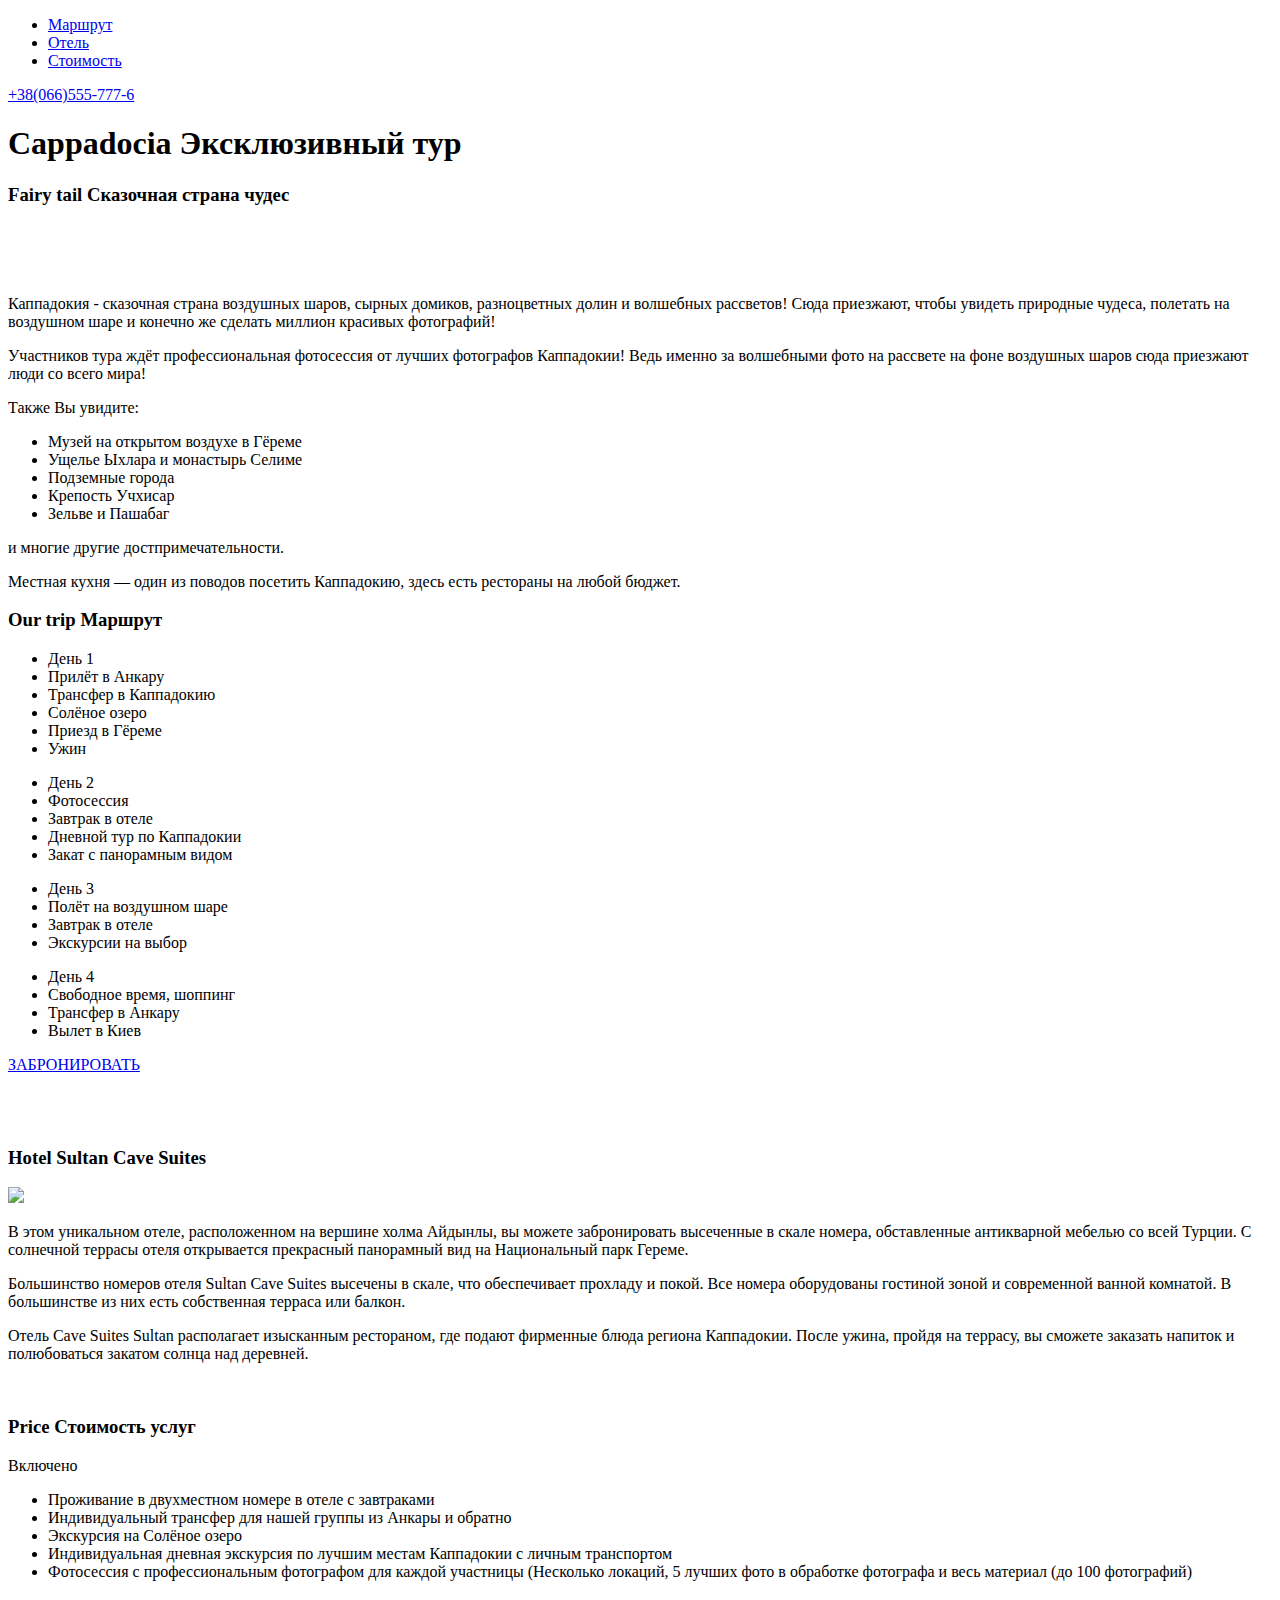
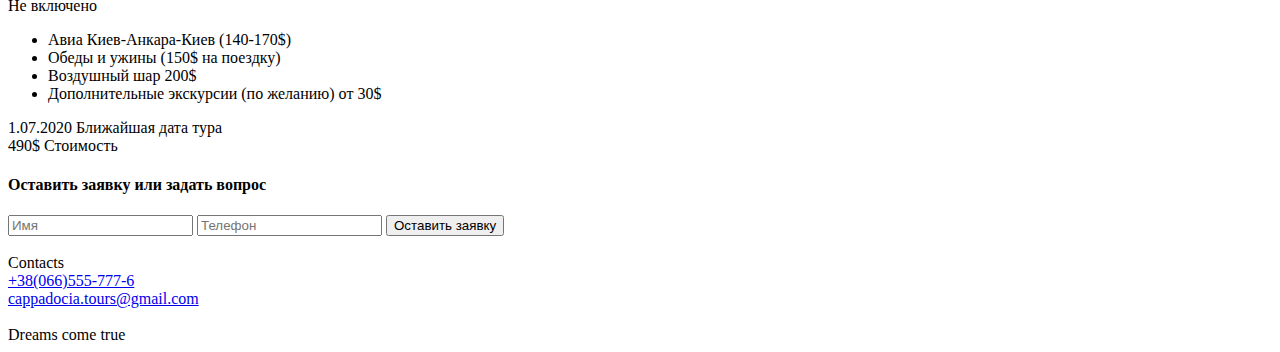
==== index.html @ 4de34915 "Add files via upload" ====
<!DOCTYPE html>
<html lang="en">

<head>
	<meta charset="UTF-8">
	<meta name="viewport" content="width=device-width, initial-scale=1.0">
	<meta http-equiv="X-UA-Compatible" content="ie=edge">
	<title>Cappadocia</title>
	<link rel="stylesheet" href="css/reset.css">
	<link rel="stylesheet" href="css/slick.css">
	<link rel="stylesheet" href="css/jquery.fancybox.min.css">
	<link rel="stylesheet" href="css/style.css">
</head>

<body>
	<header class="header">
		<div class="container">
			<div class="header__top">
				<nav class="menu">
					<ul class="menu__list">
						<Li class="menu__list-item">
							<a href="#our-trip" class="menu__list-link">Маршрут</a>
						</Li>
						<Li class="menu__list-item">
							<a href="#hotel" class="menu__list-link">Отель</a>
						</Li>
						<Li class="menu__list-item">
							<a href="#price" class="menu__list-link">Стоимость</a>
						</Li>
					</ul>
				</nav>
				<a href="tel:380665557776" class="header__phone">
					+38(066)555-777-6
				</a>
			</div>
			<h1 class="header__title">Cappadocia
				<span>Эксклюзивный тур</span>
			</h1>
		</div>
	</header>
	<section class="fairy-tail page-section">
		<div class="container">
			<h3 class="fairy-tail_title title">
				Fairy tail
				<span>Сказочная страна чудес</span>
			</h3>
		</div>
		<div class="fairy-tail__inner">
			<div class="fairy-tail__slider">
				<div class="fairy-tail__item"><img src="images/fairy-tail-1.jpg" alt=""></div>
				<div class="fairy-tail__item"><img src="images/fairy-tail-2.jpg" alt=""></div>
				<div class="fairy-tail__item"><img src="images/fairy-tail-3.jpg" alt=""></div>
			</div>
			<div class="fairy-tail__content">
				<div class="fairy-tail__container">
					<div class="fairy-tail__body">
						<p class="fairy-tail__text">Каппадокия - сказочная страна воздушных шаров, сырных домиков,
							разноцветных долин и волшебных рассветов!
							Сюда приезжают, чтобы увидеть природные чудеса, полетать на воздушном шаре и конечно же сделать
							миллион красивых фотографий! </p>
						<p class="fairy-tail__text">
							Участников тура ждёт профессиональная фотосессия от лучших фотографов Каппадокии!
							Ведь именно за волшебными фото на рассвете на фоне воздушных шаров сюда приезжают люди со всего
							мира! </p>
						<div class="fairy-tail__body-title">
							Также Вы увидите:
						</div>
						<ul class="fairy-tail__list">
							<Li>Музей на открытом воздухе в Гёреме</Li>
							<Li>Ущелье Ыхлара и монастырь Селиме</Li>
							<Li>Подземные города</Li>
							<Li>Крепость Учхисар</Li>
							<Li>Зельве и Пашабаг</Li>
						</ul>
						<p class="fairy-tail__text">и многие другие достпримечательности.</p>
						<p class="fairy-tail__text">Местная кухня — один из поводов посетить Каппадокию, здесь есть
							рестораны на любой бюджет.</p>
					</div>
				</div>
			</div>
		</div>
	</section>
	<section id="our-trip" class="our-trip page-section">
		<div class="our-trip__inner">
			<div class="our-trip__content">
				<div class="our-trip__container">
					<div class="our-trip__body">
						<h3 class="our-trip__title title">Our trip
							<span>Маршрут</span>
						</h3>
						<ul class="our-trip__list">
							<li>День 1</li>
							<li>Прилёт в Анкару</li>
							<li>Трансфер в Каппадокию</li>
							<li>Солёное озеро</li>
							<li>Приезд в Гёреме</li>
							<li>Ужин</li>
						</ul>
						<ul class="our-trip__list">
							<li>День 2</li>
							<li>Фотосессия</li>
							<li>Завтрак в отеле </li>
							<li>Дневной тур по Каппадокии </li>
							<li>Закат с панорамным видом</li>
						</ul>
						<ul class="our-trip__list">
							<li>День 3</li>
							<li>Полёт на воздушном шаре</li>
							<li>Завтрак в отеле </li>
							<li>Экскурсии на выбор</li>
						</ul>
						<ul class="our-trip__list">
							<li>День 4</li>
							<li>Свободное время, шоппинг</li>
							<li>Трансфер в Анкару</li>
							<li>Вылет в Киев</li>
						</ul>
						<a href="#contacts" class="our-trip__btn">ЗАБРОНИРОВАТЬ</a>
					</div>
				</div>
			</div>
			<div class="our-trip__slider">
				<div class="our-trip__slider-item"><img src="/images/our-trip-1.jpg" alt=""></div>
				<div class="our-trip__slider-item"><img src="/images/our-trip-2.jpg" alt=""></div>
				<div class="our-trip__slider-item"><img src="/images/our-trip-3.jpg" alt=""></div>
			</div>
		</div>
	</section>
	<section id="hotel" class="hotel page-section">
		<div class="container">
			<h3 class="hotel__title title">
				Hotel
				<span>Sultan Cave Suites</span>
			</h3>
			<div class="hotel__inner">
				<img class="hotel__images" src="images/hotel.jpg">
				<div class="hotel__content">
					<p class="hotel__text">В этом уникальном отеле, расположенном на вершине холма Айдынлы, вы можете
						забронировать высеченные в скале номера, обставленные антикварной мебелью со всей Турции. С солнечной
						террасы отеля открывается прекрасный панорамный вид на Национальный парк Гереме.
					</p>
					<p class="hotel__text">Большинство номеров отеля Sultan Cave Suites высечены в скале, что обеспечивает
						прохладу и покой. Все номера оборудованы гостиной зоной и современной ванной комнатой. В большинстве
						из них есть собственная терраса или балкон.
					</p>
					<p class="hotel__text">Отель Cave Suites Sultan располагает изысканным рестораном, где подают фирменные
						блюда региона Каппадокии. После ужина, пройдя на террасу, вы сможете заказать напиток и полюбоваться
						закатом солнца над деревней.
					</p>
					<div class="hotel__gallery">
						<a href="images/hotel-3.jpg" data-fancybox="images" data-width="2048" data-height="1365"><img
								src="images/hotel-3.jpg" alt=""></a>
						<a href="images/hotel-2.jpg" data-fancybox="images" data-width="2048" data-height="1365"><img
								src="images/hotel-2.jpg" alt=""></a>
						<a href="images/hotel-1.jpg" data-fancybox="images" data-width="2048" data-height="1365"><img
								src="images/hotel-1.jpg" alt=""></a>
						<a href="images/hotel-4.jpg" data-fancybox="images" data-width="2048" data-height="1365"><img
								src="images/hotel-4.jpg" alt=""></a>

					</div>


				</div>
			</div>
		</div>

	</section>
	<section id="price" class="price page-section">
		<div class="container">
			<h3 class="price__title title">
				Price
				<span>Стоимость услуг</span>
			</h3>
			<div class="price__inner">
				<div class="price__on">
					<div class="price__on-title">Включено</div>
					<ul class="price__list">
						<li class="price__list-item">Проживание в двухместном номере в отеле с завтраками
						</li>
						<li class="price__list-item">Индивидуальный трансфер для нашей группы из Анкары и обратно
						</li>
						<li class="price__list-item">Экскурсия на Солёное озеро
						</li>
						<li class="price__list-item">Индивидуальная дневная экскурсия по лучшим местам Каппадокии с личным
							транспортом
						</li>
						<li class="price__list-item">Фотосессия с профессиональным фотографом для каждой участницы
							(Несколько локаций, 5 лучших фото в обработке фотографа и весь материал (до 100 фотографий)
						</li>
					</ul>
				</div>
				<div class="price__off">
					<div class="price__off-title">Не включено</div>

					<ul class="price__list">
						<li class="price__list-item">Авиа Киев-Анкара-Киев (140-170$)</li>
						<li class="price__list-item">Обеды и ужины (150$ на поездку)</li>
						<li class="price__list-item">Воздушный шар 200$</li>
						<li class="price__list-item">Дополнительные экскурсии (по желанию) от 30$</li>
					</ul>
				</div>
			</div>
		</div>
	</section>
	<section id="contacts" class="contacts page-section">
		<div class="container">
			<div class="contacts__iner">
				<div class="contacts__content">
					<div class="contacts__info">
						<div class="contacts__date">
							1.07.2020
							<span>Ближайшая дата тура</span>
						</div>
						<div class="contacts__price">
							490$
							<span>Стоимость</span>
						</div>
					</div>
					<form class="contacts__form">
						<h4 class="contacts__form-title">Оставить заявку или задать вопрос</h4>
						<input class="contacts__form-input contacts__form-name" type="text" placeholder="Имя">
						<input class="contacts__form-input contacts__form-phone" type="text" placeholder="Телефон">
						<button class="contacts__form-btn" type="submit">Оставить заявку</button>
					</form>
				</div>
				<div class="contacts__image">
					<img src="images/contacts-img.jpg" alt="">
				</div>
			</div>
	</section>
	<footer class="footer">
		<div class="container">
			<div class="footer__inner">
				<div class="footer__contacts">
					<div class="footer__contacts-title">Contacts</div>
					<a href="tel:380665557776" class="footer__phone">
						+38(066)555-777-6</a>
					<br>
					<a href="mailto:сappadocia.tours@gmail.com" class="footer__mail">
						сappadocia.tours@gmail.com</a>
					<div class="footer__social">
						<a href="#" class="footer__social-link"><img src="images/youtube.svg" alt=""></a>
						<a href="#" class="footer__social-link"><img src="images/facebook.svg" alt=""></a>
						<a href="#" class="footer__social-link"><img src="images/instagram.svg" alt=""></a>
					</div>



				</div>
				<div class="footer__text">
					Dreams come true
				</div>

			</div>
		</div>
	</footer>




	<script src="https://ajax.googleapis.com/ajax/libs/jquery/3.4.1/jquery.min.js"></script>
	<script src="js/slick.min.js"></script>
	<script src="js/jquery.fancybox.min.js"></script>
	<script src="js/main.js"></script>





</body>

</html>
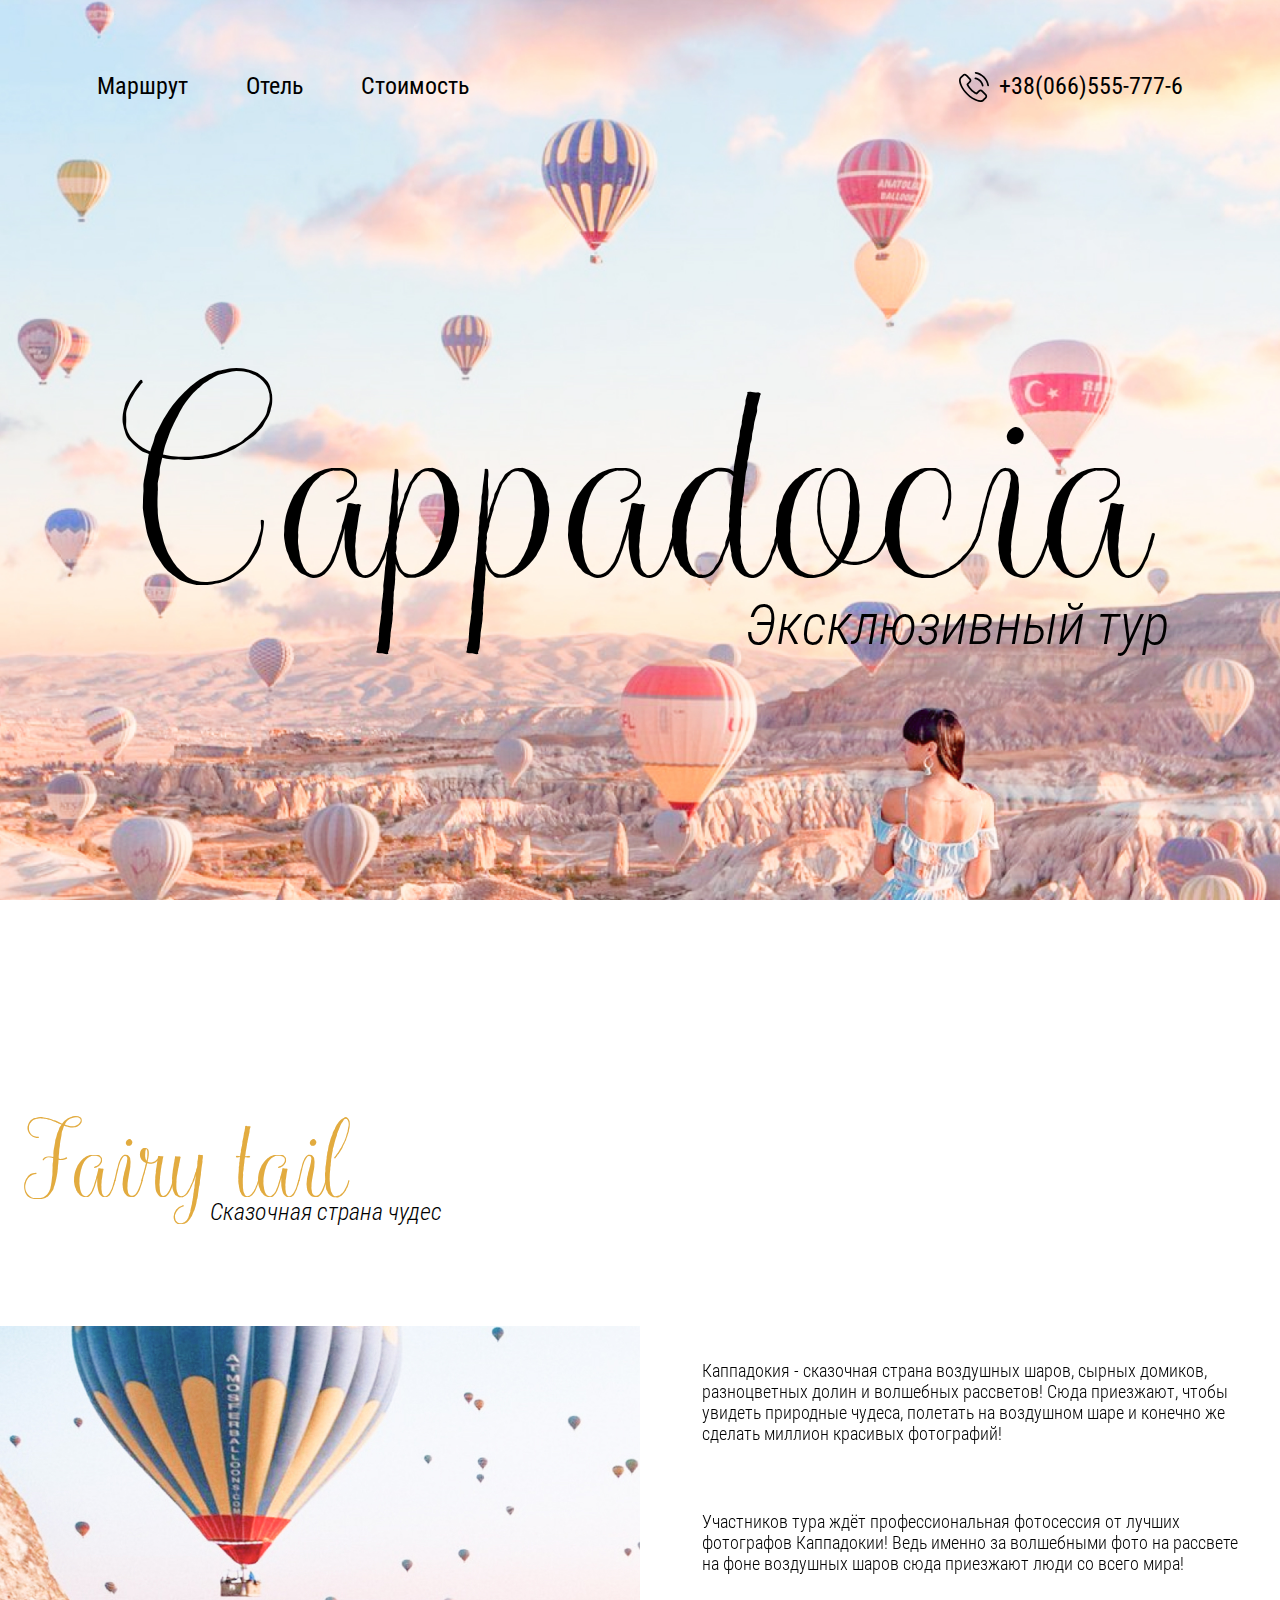
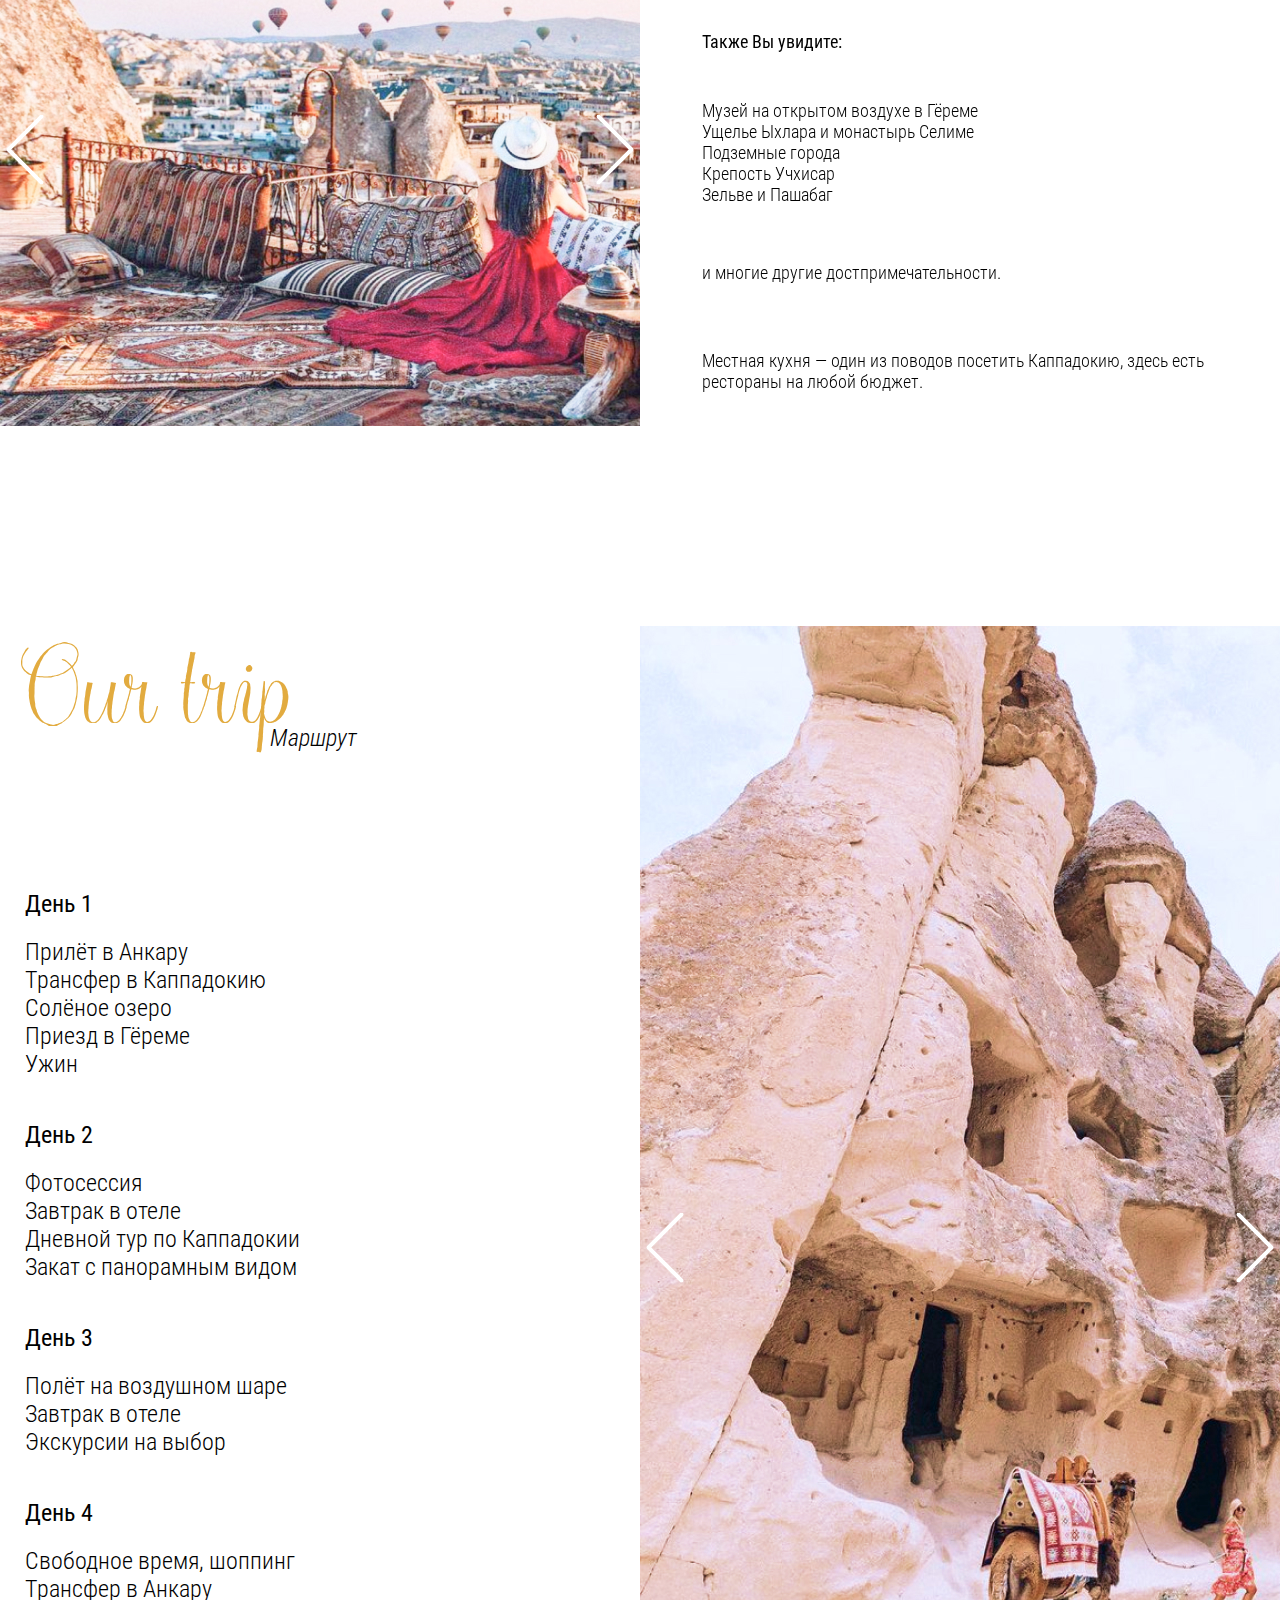
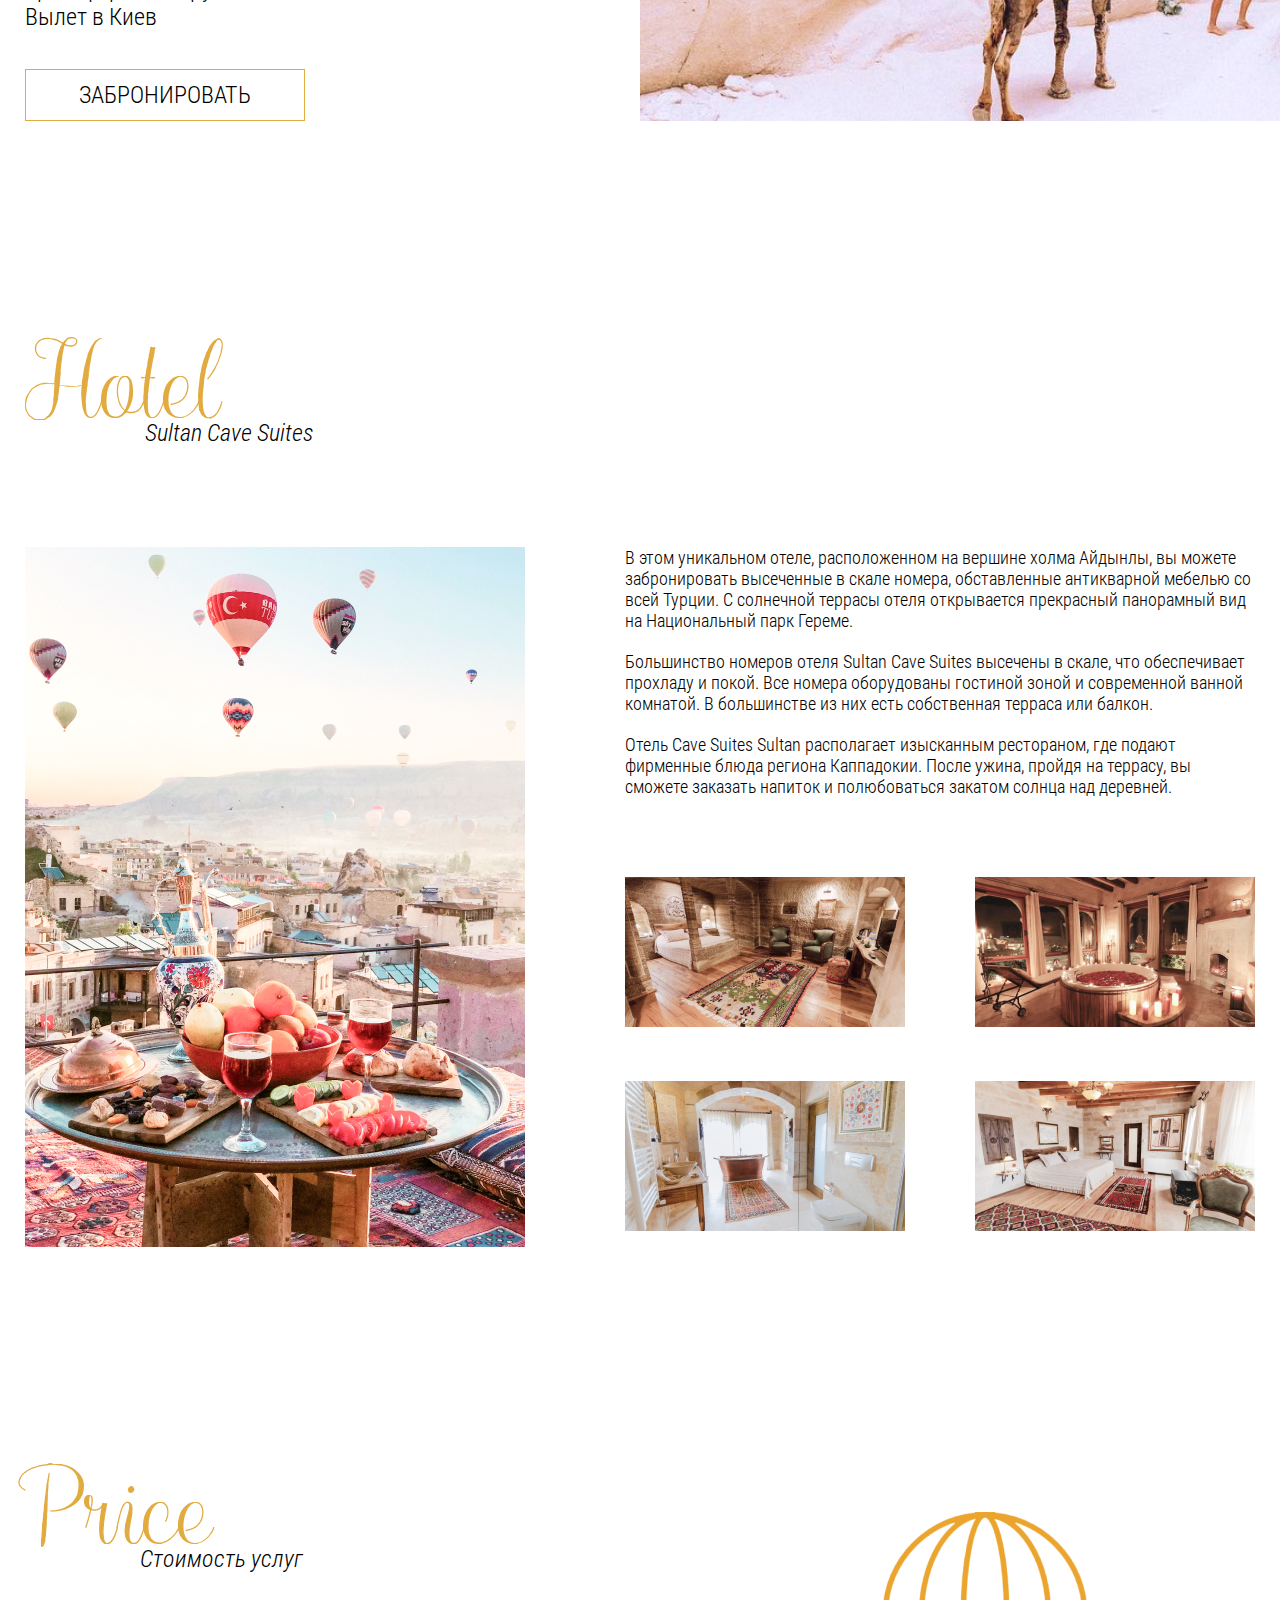
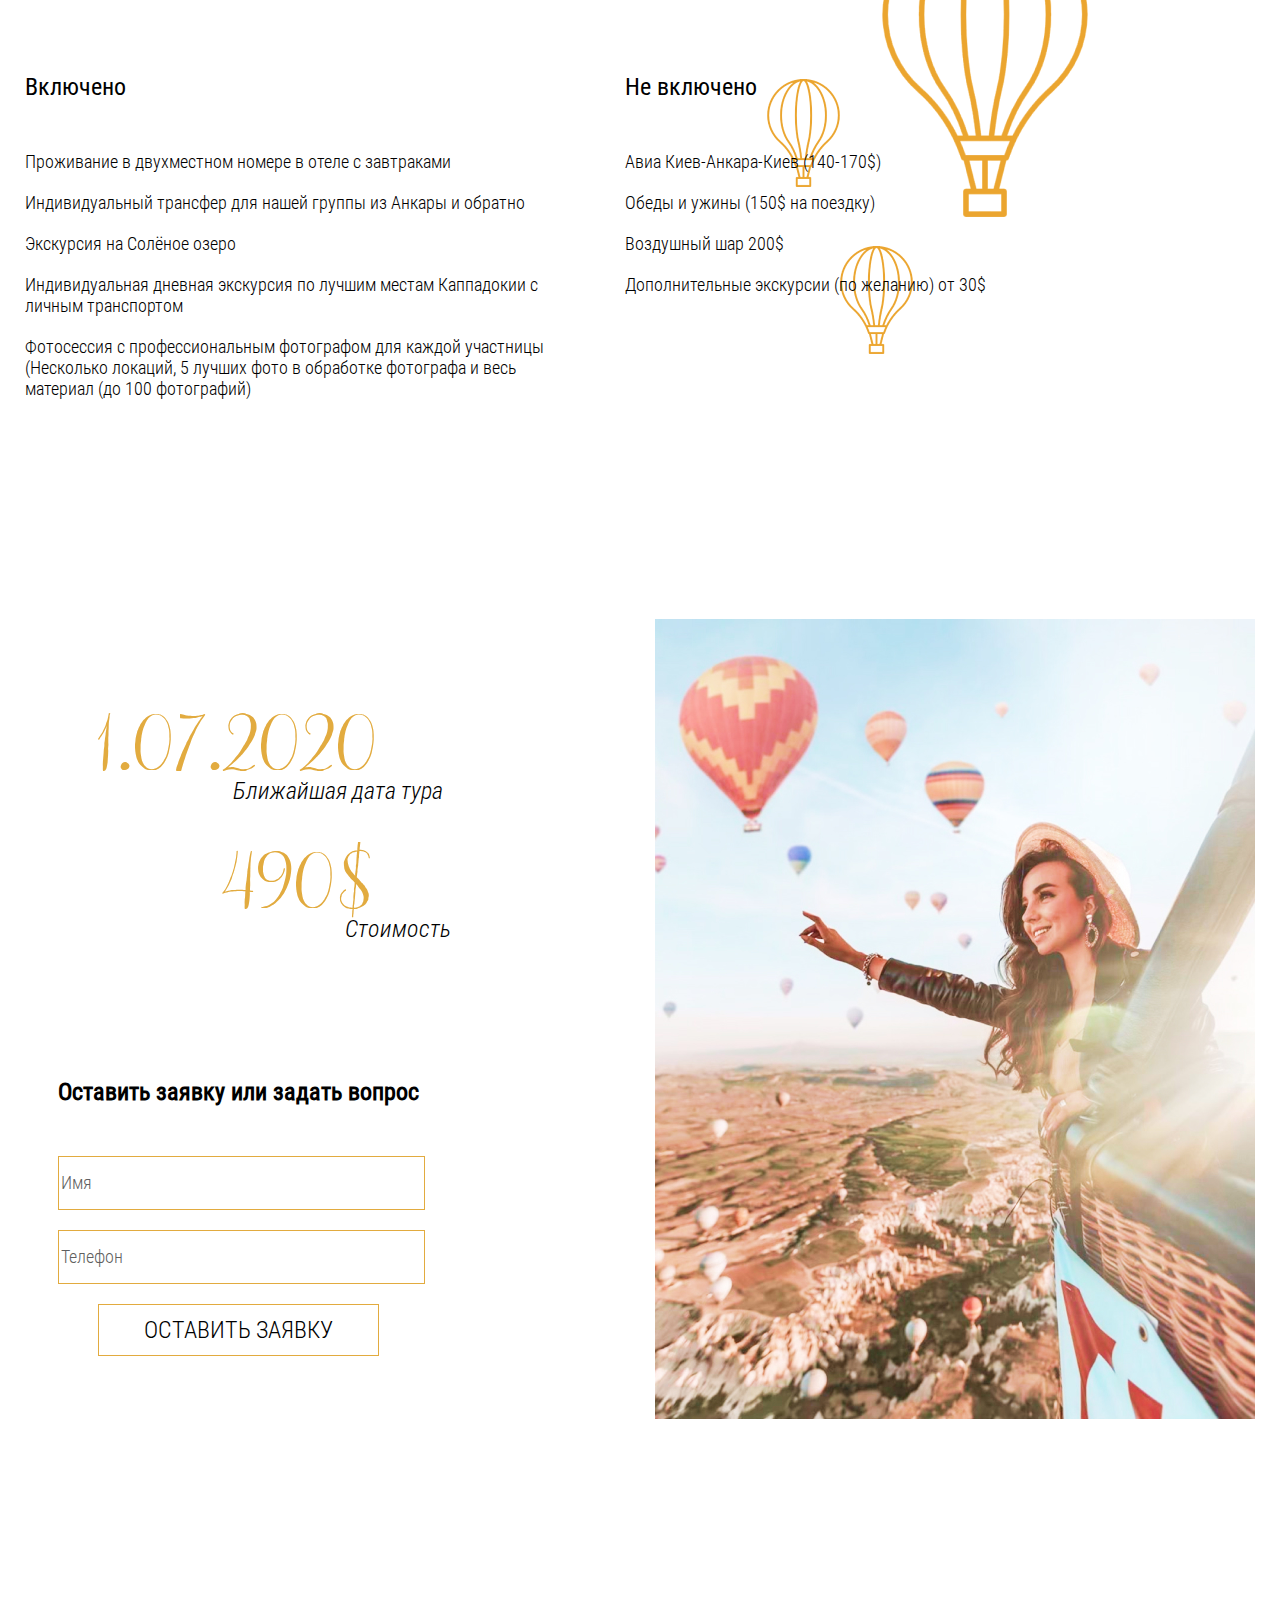
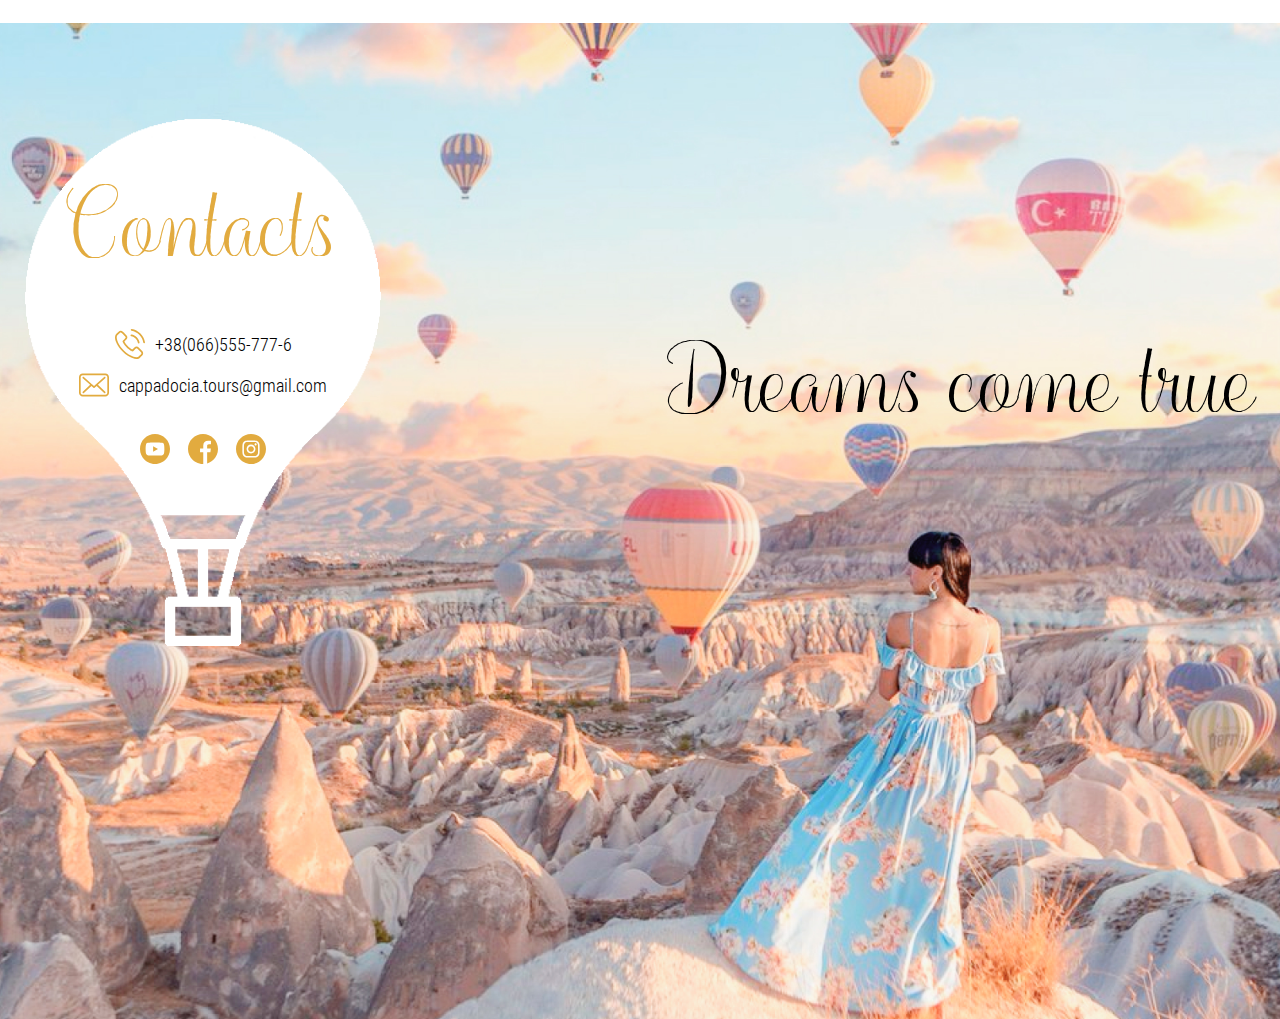
==== commit 5b1b4933: "first commit with love" ====
--- a/index.html
+++ b/index.html
@@ -11,7 +11,7 @@
 	<link rel="stylesheet" href="css/jquery.fancybox.min.css">
 	<link rel="stylesheet" href="css/style.css">
 </head>
-
+<!-- Тра-та -та добавлен комментарий  -->
 <body>
 	<header class="header">
 		<div class="container">
--- a/css/style.css
+++ b/css/style.css
@@ -0,0 +1,904 @@
+*::after,
+*::before {
+	box-sizing: border-box;
+}
+
+@font-face {
+	font-family: 'balqis';
+	src: url(../fonts/balqis.woff2) format('woff2'),
+		url(../fonts/balqis.woff2) format('woff');
+	font-weight: 300;
+	font-style: normal;
+	font-display: swap;
+}
+
+@font-face {
+	font-family: 'RobotoCondensed-Light';
+	src: url(../fonts/RobotoCondensed-Light.woff2) format('woff2'),
+		url(../fonts/RobotoCondensed-Light.woff2) format('woff');
+	font-weight: 300;
+	font-style: normal;
+	font-display: swap;
+}
+
+@font-face {
+	font-family: 'RobotoCondensed-LightItalic';
+	src: url(../fonts/RobotoCondensed-LightItalic.woff2) format('woff2'),
+		url(../fonts/RobotoCondensed-LightItalic.woff2) format('woff');
+	font-weight: 300;
+	font-style: italic;
+	font-display: swap;
+}
+
+@font-face {
+	font-family: 'RobotoCondensed-Regular';
+	src: url(../fonts/RobotoCondensed-Regular.woff2) format('woff2'),
+		url(../fonts/RobotoCondensed-Regular.woff2) format('woff');
+	font-weight: 400;
+	font-style: normal;
+	font-display: swap;
+}
+
+
+ul {
+	list-style: none;
+}
+
+a {
+	text-decoration: none;
+	color: inherit;
+}
+
+
+body {
+	color: #000;
+	font-family: 'RobotoCondensed-Light';
+	font-size: 18px;
+	line-height: 21px;
+
+}
+
+.container {
+	max-width: 1230px;
+	margin: 0 auto;
+	padding: 0 15px;
+}
+
+.page-section {
+	margin: 200px auto;
+	max-width: 1920px;
+}
+
+.title {
+	font-family: 'Balqis';
+	font-weight: 300;
+	font-size: 96px;
+	line-height: 128px;
+	color: #E2AB3F;
+	margin-bottom: 100px;
+}
+
+.title span {
+	font-size: 24px;
+	line-height: 28px;
+	color: #000;
+	font-family: 'RobotoCondensed-LightItalic';
+	display: block;
+	margin-top: -30px;
+
+
+}
+
+.header {
+	background-image: url(../images/header-bg.jpg);
+	height: 100vh;
+	background-repeat: no-repeat;
+	background-size: cover;
+	background-position: bottom center;
+}
+
+.header__top {
+	display: flex;
+	justify-content: space-between;
+	padding: 72px;
+	font-size: 24px;
+	line-height: 28px;
+	font-family: 'RobotoCondensed-Regular';
+}
+
+.menu {}
+
+.menu__list {}
+
+.menu__list-item {
+	display: inline-block;
+}
+
+.menu__list-item:not(:first-child) {
+	margin-left: 52px;
+}
+
+.menu__list-item+.menu__list-item {
+	margin-left: 52px;
+}
+
+.menu__list-link {}
+
+.menu__list-link:hover {
+	text-decoration: underline;
+}
+
+.header__phone {
+	padding-left: 40px;
+	position: relative;
+}
+
+.header__phone::before {
+	content: "";
+	position: absolute;
+	background-image: url('../images/phone.svg');
+	width: 30px;
+	height: 30px;
+	left: 0;
+
+}
+
+.header__title {
+	font-family: 'balqis';
+	font-size: 250px;
+	line-height: 334px;
+	font-weight: 300;
+	padding-top: 152px;
+	text-align: center;
+}
+
+.header__title span {
+	display: block;
+	text-align: right;
+	font-size: 56px;
+	line-height: 66px;
+	font-family: 'RobotoCondensed-LightItalic';
+	margin-top: -66px;
+	margin-right: 85px;
+}
+
+/* START FAIRY TAIL */
+.fairy-tail__slider {
+	width: 50%;
+}
+
+.slick-btn {
+	position: absolute;
+	top: 50%;
+	transform: translateY(50%);
+	z-index: 5;
+	cursor: pointer;
+	background-color: transparent;
+	border: none;
+	outline: none;
+
+}
+
+.slick-prev {
+	left: 0;
+}
+
+.slick-next {
+	right: 0;
+}
+
+.fairy-tail {}
+
+.fairy-tail_title span {
+	margin-left: 185px;
+}
+
+.fairy-tail__inner,
+.our-trip__container {
+	position: relative;
+}
+
+.fairy-tail__item {}
+
+.fairy-tail__content {}
+
+.fairy-tail__container,
+.our-trip__container {
+	max-width: 1230px;
+	padding: 0 15px;
+	margin: 0 auto;
+	position: absolute;
+	top: 0;
+	left: 0;
+	right: 0;
+	bottom: 0;
+}
+
+.fairy-tail__body {
+	width: 45%;
+	padding-left: 55px;
+	margin-left: auto;
+	display: flex;
+	flex-direction: column;
+	justify-content: space-around;
+	height: 100%;
+
+}
+
+.fairy-tail__text {
+	padding: 10px 0;
+}
+
+.fairy-tail__body-title {
+	font-family: 'RobotoCondensed-Regular';
+
+}
+
+/* FAIRY-TAIL END */
+/* OUR-TRIP START */
+.our-trip {}
+
+.our-trip__inner {
+	position: relative;
+}
+
+.our-trip__content {
+	width: 50%;
+	padding-right: 55px;
+}
+
+
+.our-trip__body {
+	display: flex;
+	flex-direction: column;
+	justify-content: space-between;
+	height: 100%;
+	align-items: start;
+}
+
+.our-trip__title span {
+	margin-left: 245px;
+}
+
+.our-trip__list {
+	margin: 5px 0;
+	font-size: 24px;
+	line-height: 28px;
+}
+
+.our-trip__list li:first-child {
+	margin-bottom: 20px;
+	font-family: 'RobotoCondensed-Regular';
+
+}
+
+.our-trip__btn {
+	font-family: 'RobotoCondensed-Light';
+	font-size: 24px;
+	line-height: 28px;
+	border: 1px solid #E2AB3F;
+	padding: 11px 53px;
+
+
+}
+
+.our-trip__slider {
+	width: 50%;
+	margin-left: auto;
+}
+
+
+/* END OUR TRIP */
+/* START HOTEL */
+
+.hotel {}
+
+.page-section {}
+
+.container {}
+
+.hotel__title span {
+	margin-left: 120px;
+}
+
+.title {}
+
+.hotel__inner {
+	display: flex;
+}
+
+.hotel__images {
+	margin-right: 100px;
+
+}
+
+.hotel__content {}
+
+.hotel__text {
+	margin-bottom: 20px;
+}
+
+.hotel__gallery {
+	margin-top: 30px;
+	display: flex;
+	flex-wrap: wrap;
+	justify-content: space-between;
+}
+
+.hotel__gallery a {
+	margin-top: 50px;
+
+}
+
+/* END HOTEL*/
+
+/* START PRICE*/
+
+.price {
+	background-image: url(../images/baloons.png);
+	background-position: center right 20%;
+	background-repeat: no-repeat;
+}
+
+.price__title {}
+
+.price__title span {
+	margin-left: 115px;
+}
+
+.price__inner {
+	display: flex;
+}
+
+.price__on {
+	margin-right: 70px;
+	width: 530px;
+}
+
+.price__on-title,
+.price__off-title {
+	font-family: 'RobotoCondensed-Regular';
+	font-size: 24px;
+	line-height: 28px;
+	margin-bottom: 50px;
+
+
+}
+
+.price__list {}
+
+.price__list-item {
+	margin-bottom: 20px;
+}
+
+.price__off {}
+
+
+/* END PRICE */
+/* START CONTACTS */
+
+.contacts__iner {
+	display: flex;
+	justify-content: space-between;
+}
+
+.contacts__content {
+	text-align: center;
+	display: flex;
+	flex-direction: column;
+	justify-content: space-around;
+
+}
+
+.contacts__info {}
+
+.contacts__date {
+	margin-bottom: 20px;
+}
+
+
+.contacts__date,
+.contacts__price {
+	font-family: 'Balqis';
+	font-size: 96px;
+	line-height: 100px;
+	color: #E2AB3F;
+}
+
+.contacts__price {
+	margin-left: 120px;
+}
+
+.contacts__date span,
+.contacts__price span {
+	display: block;
+	font-family: 'RobotoCondensed-LightItalic';
+	font-size: 24px;
+	line-height: 28px;
+	color: #000000;
+	margin-left: 200px;
+	margin-top: -10px;
+
+}
+
+
+.contacts__form {
+	max-width: 383px;
+	margin: 0 auto;
+
+}
+
+.contacts__form-title {
+	font-family: 'RobotoCondensed-Regular';
+	font-size: 24px;
+	line-height: 28px;
+	color: #000000;
+	margin-bottom: 50px;
+}
+
+.contacts__form-input {
+	border: 1px solid #E2AB3F;
+	display: block;
+	margin-bottom: 20px;
+	height: 50px;
+	width: 100%;
+	padding: 0 auto;
+	line-height: 21px;
+	font-size: 18px;
+	font-family: 'RobotoCondensed-Light';
+}
+
+.contacts__form-input::placeholder {
+	color: rgb(95, 95, 95);
+}
+
+.contacts__form-phone {}
+
+.contacts__form-btn {
+	border: 1px solid #E2AB3F;
+	font-family: 'RobotoCondensed-Light';
+	font-size: 24px;
+	line-height: 28px;
+	text-align: center;
+	color: #000000;
+	background-color: transparent;
+	padding: 11px 45px;
+	text-transform: uppercase;
+	cursor: pointer;
+
+
+}
+
+
+/* END CONTACTS */
+
+/* FOOTER START */
+.footer {
+	background-image: url(../images/footer-bg.jpg);
+	height: 100vh;
+	background-repeat: no-repeat;
+	background-position: bottom center;
+	background-size: cover;
+	padding-top: 96px;
+
+
+}
+
+
+
+.footer__inner {
+	display: flex;
+	justify-content: space-between;
+	align-items: center;
+}
+
+.footer__contacts {
+	width: 356px;
+	height: 527px;
+	background-image: url(../images/footer-contact-bg.png);
+	background-repeat: no-repeat;
+	text-align: center;
+
+
+}
+
+.footer__contacts-title {
+	font-family: 'Balqis';
+	font-size: 86px;
+	line-height: 115px;
+	color: #E2AB3F;
+	margin-bottom: 50px;
+	padding-top: 50px;
+}
+
+.title {}
+
+.footer__phone,
+.footer__mail {
+	display: inline-block;
+	padding-left: 40px;
+	position: relative;
+}
+
+.footer__phone::before,
+.footer__mail::before {
+	content: "";
+	position: absolute;
+	width: 30px;
+	height: 30px;
+	left: 0;
+	top: -5px;
+
+}
+
+.footer__phone::before {
+	background-image: url(../images/footer-phone-icon.svg);
+}
+
+.footer__mail::before {
+	background-image: url(../images/footer-mail.svg);
+}
+
+
+.footer__phone {
+	margin-bottom: 20px;
+}
+
+.footer__social {
+	margin-top: 38px;
+
+}
+
+.footer__social-link {
+	margin: 0 7px;
+}
+
+.footer__text {
+	font-family: 'balqis';
+	font-size: 86px;
+	line-height: 115px;
+}
+
+/* FOOTER END */
+@media (max-width: 1240px) {
+	.header__title {
+
+		line-height: 220px;
+		padding-top: 120px;
+		font-size: 180px;
+	}
+
+	.header__title span {
+		font-size: 50px;
+		margin-top: -50px;
+	}
+}
+
+@media (max-width: 1100px) {
+	.hotel__images {
+		margin-right: 20px;
+	}
+
+	.price {
+		background-image: none;
+	}
+
+	.contacts__iner {
+		justify-content: center;
+		flex-wrap: wrap;
+	}
+
+	.contacts__image {
+		margin-top: 20px;
+	}
+
+	.footer__text {
+		font-size: 60px;
+	}
+
+	.footer__inner {
+		flex-direction: column-reverse;
+		flex-wrap: wrap;
+	}
+
+}
+
+@media (max-width: 991px) {
+	.page-section {
+		margin: 100px 0;
+	}
+
+	.fairy-tail__container,
+	.our-trip__container {
+		position: static;
+	}
+
+	.fairy-tail__slider,
+	.our-trip__slider {
+		width: 100%;
+	}
+
+	.fairy-tail__body {
+
+		width: 100%;
+		padding-left: 0;
+	}
+
+	.hotel__inner {
+		justify-content: center;
+		flex-wrap: wrap;
+	}
+
+	.hotel__images {
+		margin-bottom: 30px;
+	}
+
+
+}
+
+@media (max-width: 840px) {
+	.header__title {
+		font-size: 120px;
+		line-height: 150px;
+		padding-top: 100px;
+	}
+
+	.header__title span {
+		font-size: 30px;
+		margin-top: -44x;
+	}
+
+	.header__top {
+		font-size: 20px;
+		line-height: 24px;
+	}
+
+	.header__phone::before {
+		width: 25px;
+		height: 25px;
+		background-size: cover;
+	}
+
+	.our-trip__content {
+		display: flex;
+		width: 100%;
+	}
+
+	.our-trip__body {
+		justify-content: center;
+		text-align: center;
+	}
+
+	.our-trip__btn {
+		margin-bottom: 20px;
+		font-size: 18px;
+	}
+
+	.footer {
+		height: 70vh;
+		background-position: bottom center;
+		padding-top: 46px;
+
+	}
+}
+
+@media (max-width: 700px) {
+	.header__top {
+		justify-content: center;
+		flex-wrap: wrap;
+	}
+
+	.menu {
+		width: 100%;
+		text-align: center;
+		margin: 0 0 25px;
+	}
+
+	.header__title {
+		font-size: 80px;
+		line-height: 120px;
+	}
+
+	.header__title span {
+		font-size: 22px;
+		margin-top: -46px;
+		margin-right: 15px;
+	}
+
+	.fairy-tail__item img,
+	.our-trip__slider-item img {
+		height: 50vh;
+		width: 100%;
+		object-fit: cover;
+	}
+
+	.page-section {
+		margin: 50px 0;
+	}
+
+	.title {
+		margin-bottom: 25px;
+		font-size: 60px;
+		line-height: 110px;
+	}
+
+	.hotel__title {
+		margin-left: 100px;
+	}
+
+	.fairy-tail_title span {
+		margin-left: 110px;
+	}
+
+	.our-trip__title span {
+		margin-left: 120px;
+	}
+
+	.hotel__title span {
+		margin-left: 100px;
+	}
+
+	.price__inner {
+		flex-wrap: wrap;
+	}
+
+	.price,
+	.price__on-title,
+	.price__off-title {
+		justify-content: center;
+
+	}
+
+	.price__off {
+		width: 100%;
+	}
+
+	.price__title {
+		text-align: center;
+	}
+
+}
+
+@media (max-width: 615px) {
+
+
+	.hotel__gallery {
+		justify-content: center;
+	}
+
+	.hotel__gallery a {
+		margin: 10px 0;
+	}
+
+	.contacts__date,
+	.contacts__price {
+
+		font-size: 60px;
+		line-height: 68px;
+
+	}
+
+	.contacts__date span,
+	.contacts__price span {
+		font-size: 16px;
+		line-height: 14px;
+		margin-left: 105px;
+		margin-top: 0px;
+	}
+
+	.contacts__form-title {
+		font-size: 16px;
+		line-height: 20px;
+		margin-bottom: 25px;
+	}
+
+	.contacts__image img {
+		height: 70vh;
+	}
+
+}
+
+@media (max-width: 515px) {
+	.contacts__form {
+		width: 280px;
+	}
+
+	.contacts__image img {
+		height: 70vh;
+	}
+
+	.hotel__images {
+		height: 70vh;
+	}
+
+	.our-trip__content {
+		padding-right: 0;
+	}
+
+	.contacts__form-btn {
+		font-size: 16px;
+		padding: 5px 25px;
+	}
+
+	.footer__contacts-title {
+		font-size: 65px;
+		line-height: 70px;
+		margin-bottom: 25px;
+		padding-top: 50px;
+
+	}
+
+}
+
+@media (max-width: 470px) {
+	.our-trip__slider img {
+		height: 50vh;
+	}
+
+	.price,
+	.price__on-title,
+	.price__off-title {
+		margin-bottom: 20px;
+	}
+
+
+
+
+	.footer__text {
+		margin: -40px 0;
+		font-size: 36px;
+	}
+
+	.footer__contacts {
+		width: 80%;
+		background-size: contain;
+		height: 431px;
+	}
+
+	.footer {
+		padding-top: 15px;
+	}
+
+	.footer__contacts-title {
+		font-size: 45px;
+		line-height: 50px;
+		margin-bottom: 20px;
+		padding-top: 35px;
+
+	}
+}
+
+@media (max-width: 370px) {
+
+	.header__title {
+		font-size: 60px;
+		line-height: 100px;
+	}
+
+	.header__title span {
+		font-size: 18px;
+		margin-right: 0px;
+	}
+
+	.menu__list-item:not(:first-child) {
+		margin-left: 18px;
+	}
+
+	.title {
+		font-size: 50px;
+	}
+
+	.title span {
+		font-size: 20px;
+	}
+
+	.fairy-tail_title span {
+		margin-left: 90px;
+	}
+
+	.hotel__title span {
+		margin-left: 90px;
+	}
+
+
+}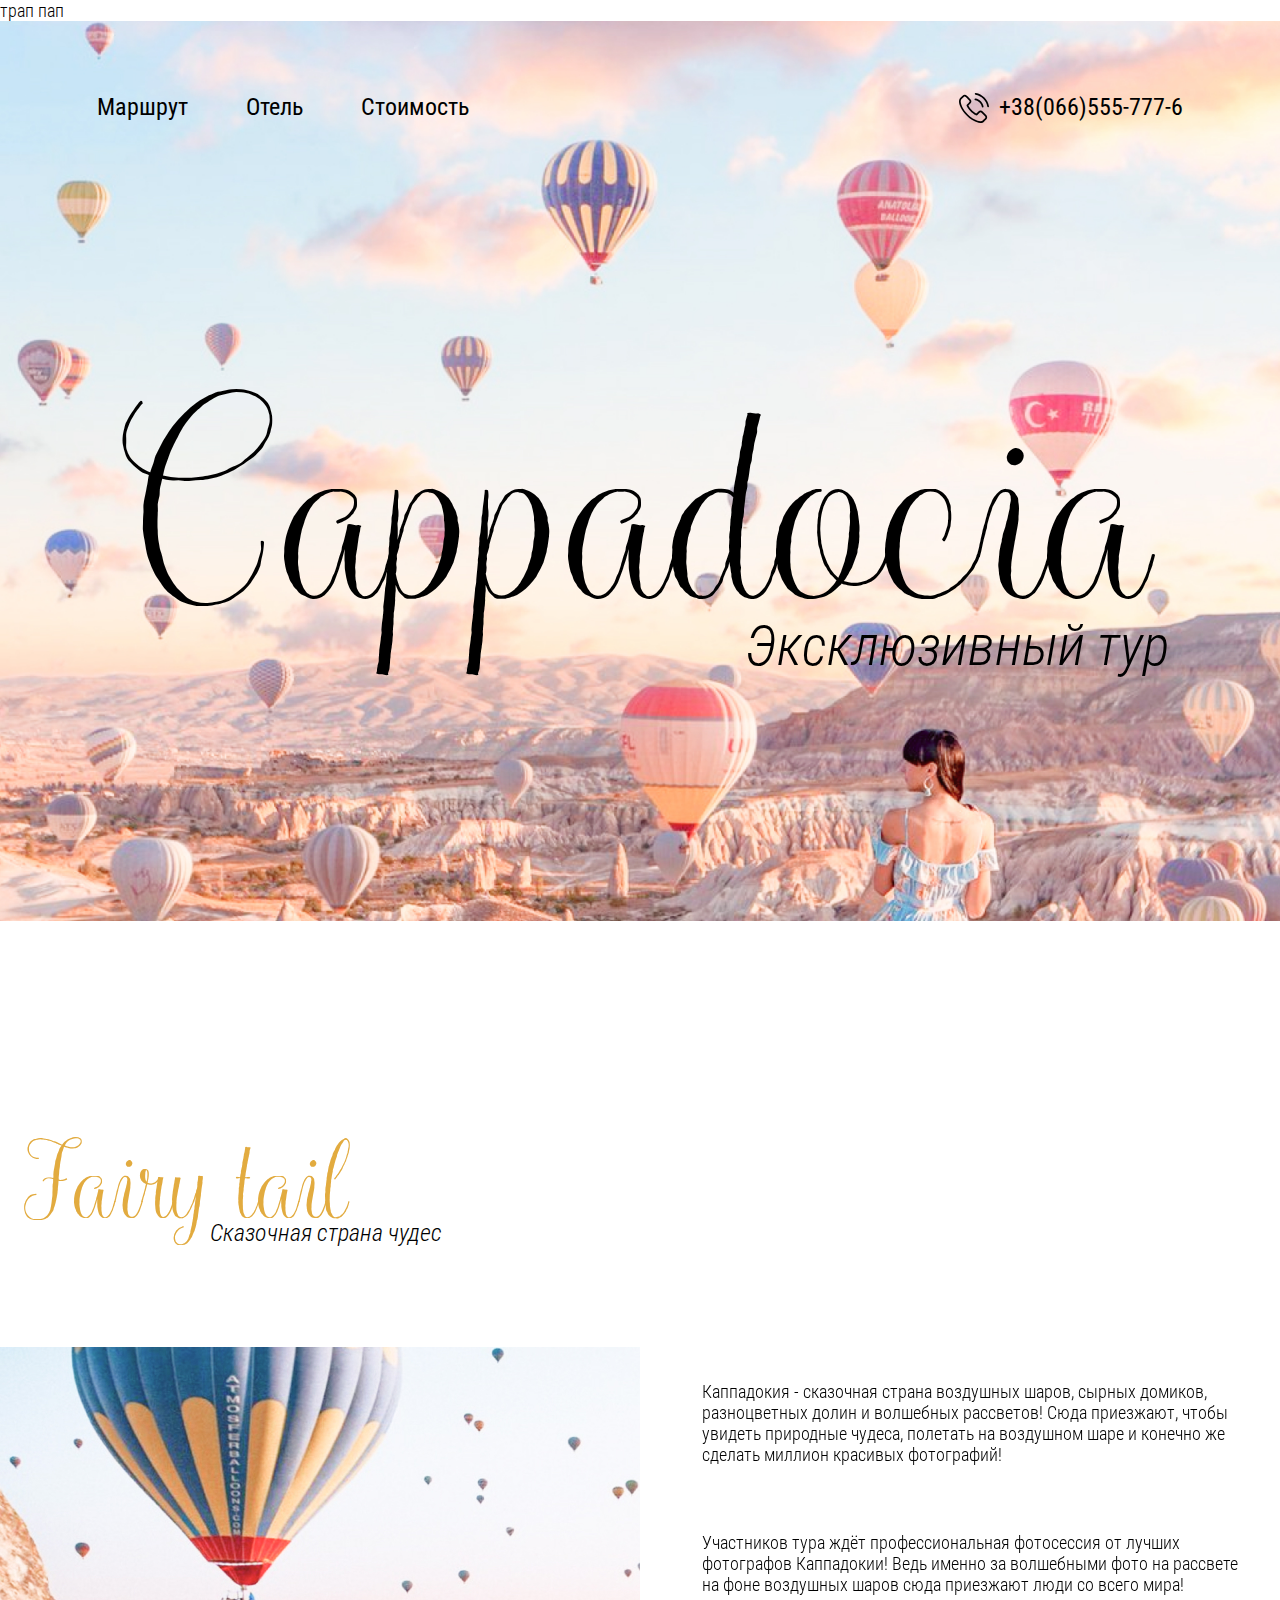
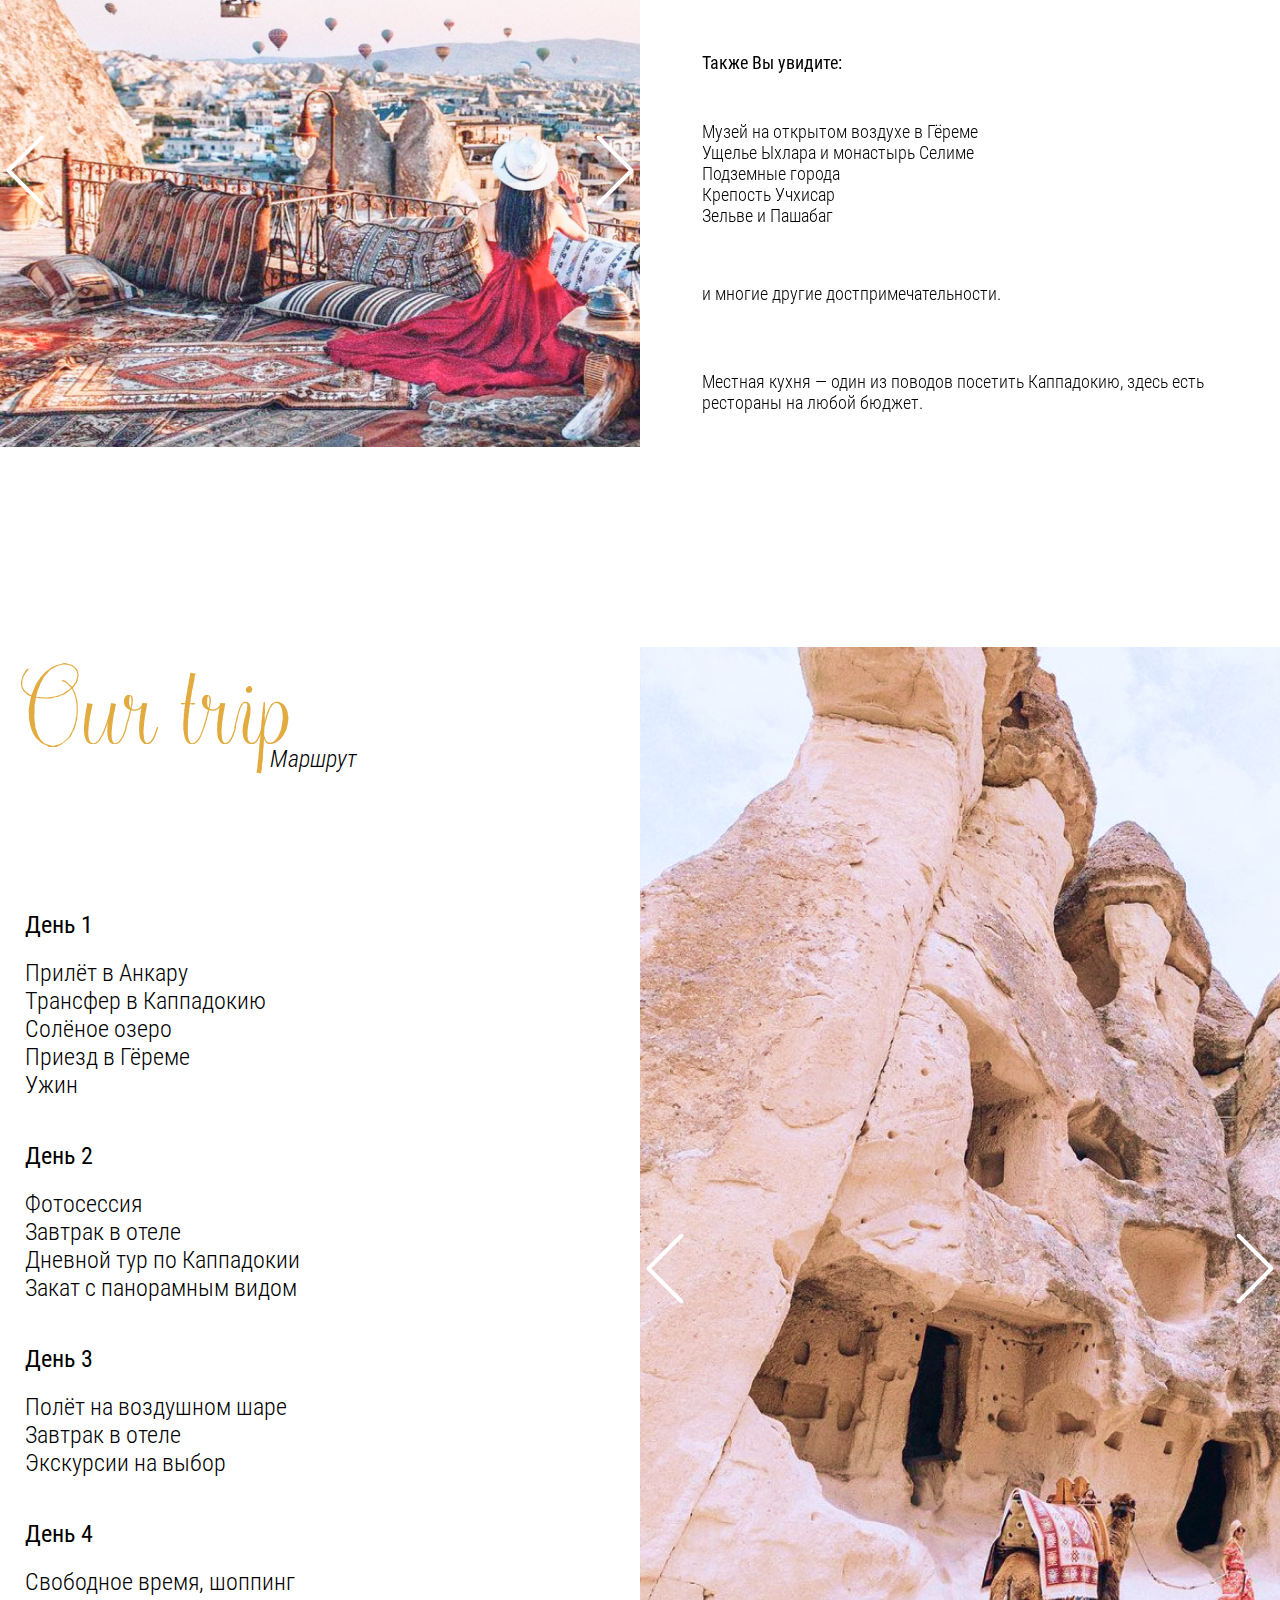
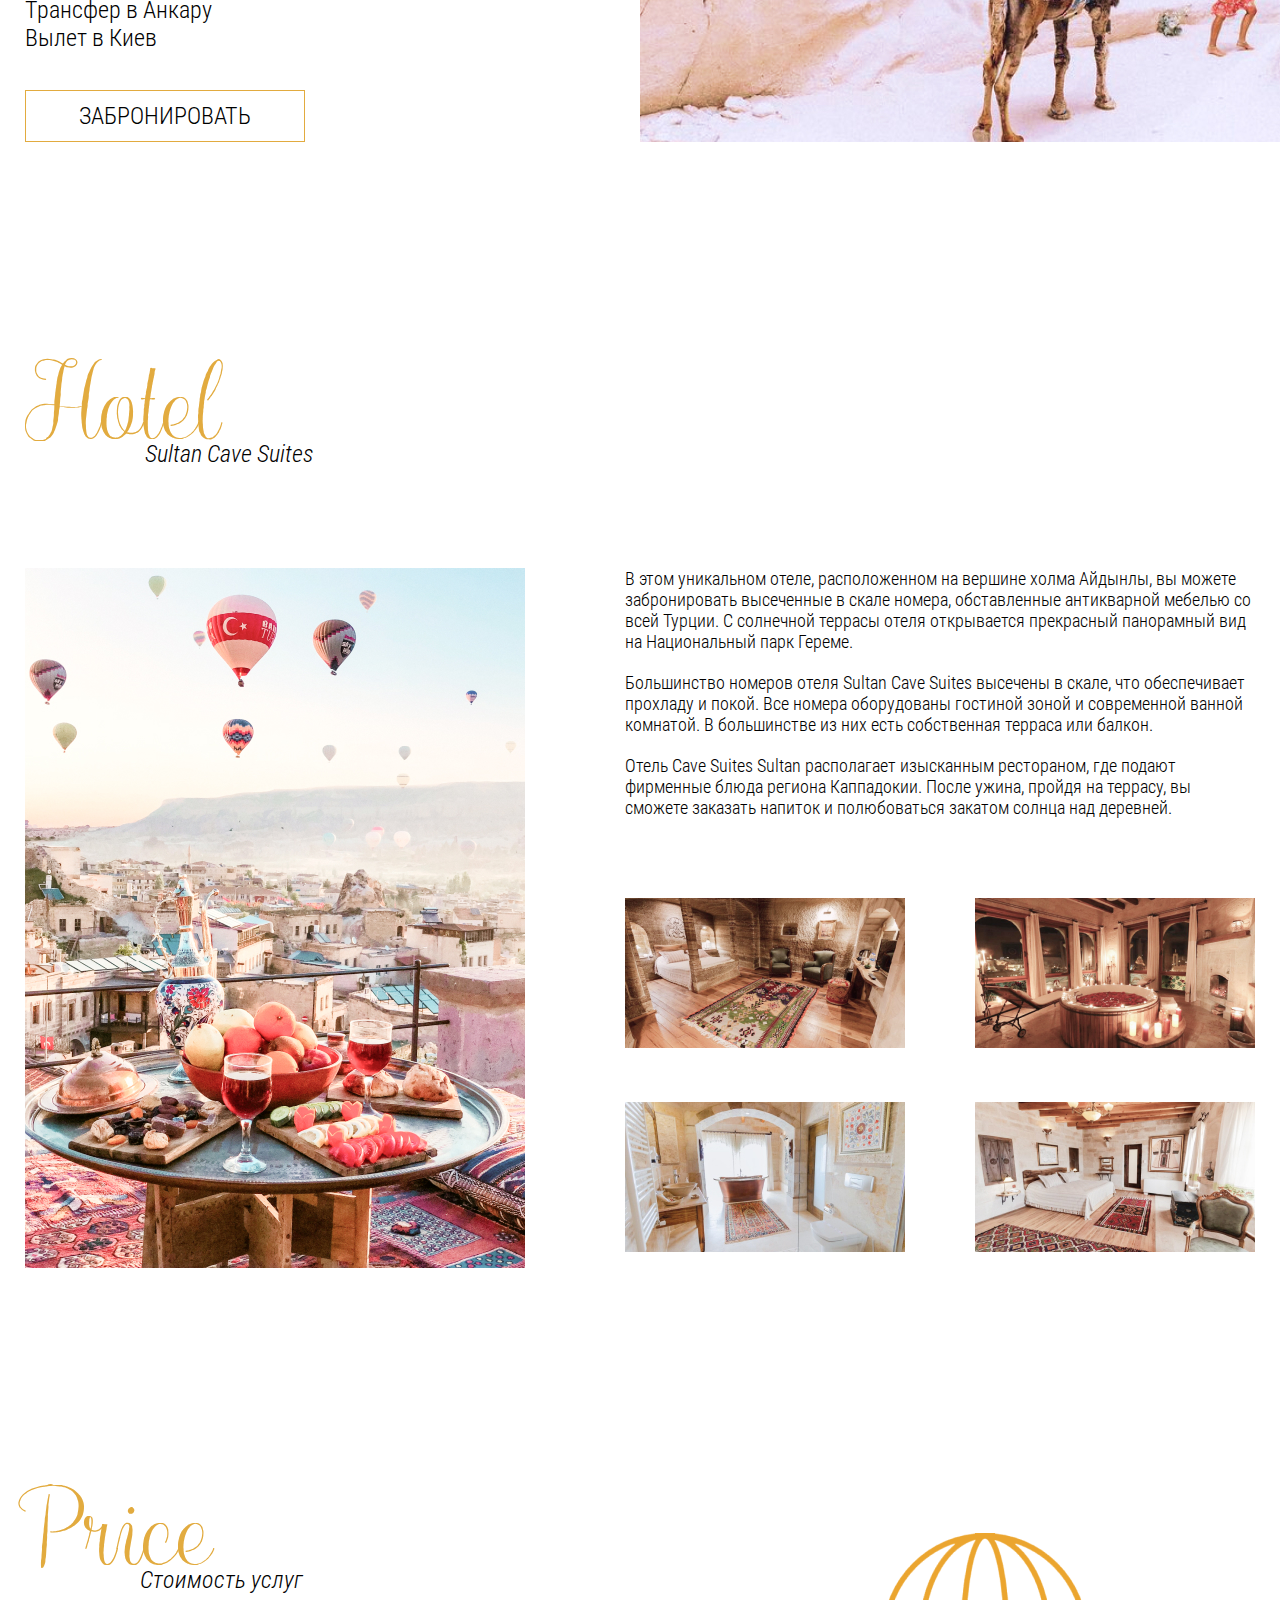
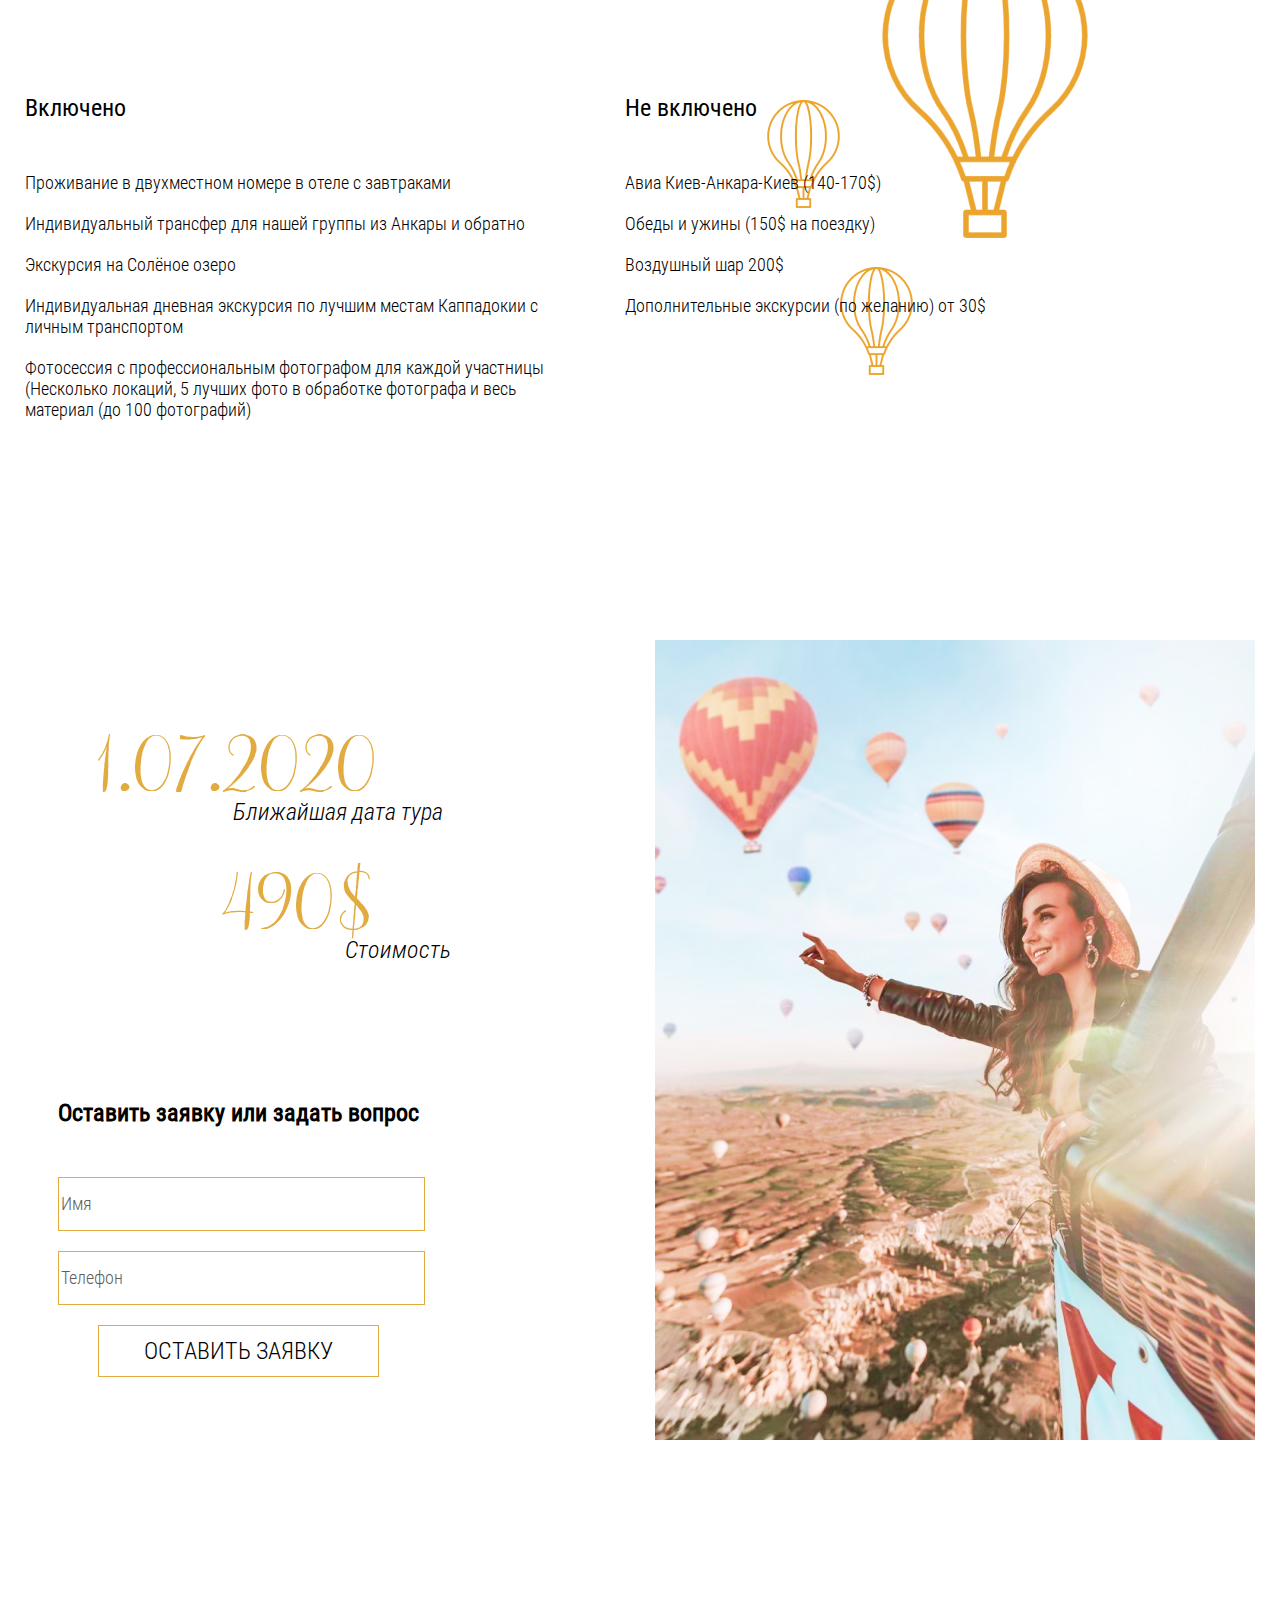
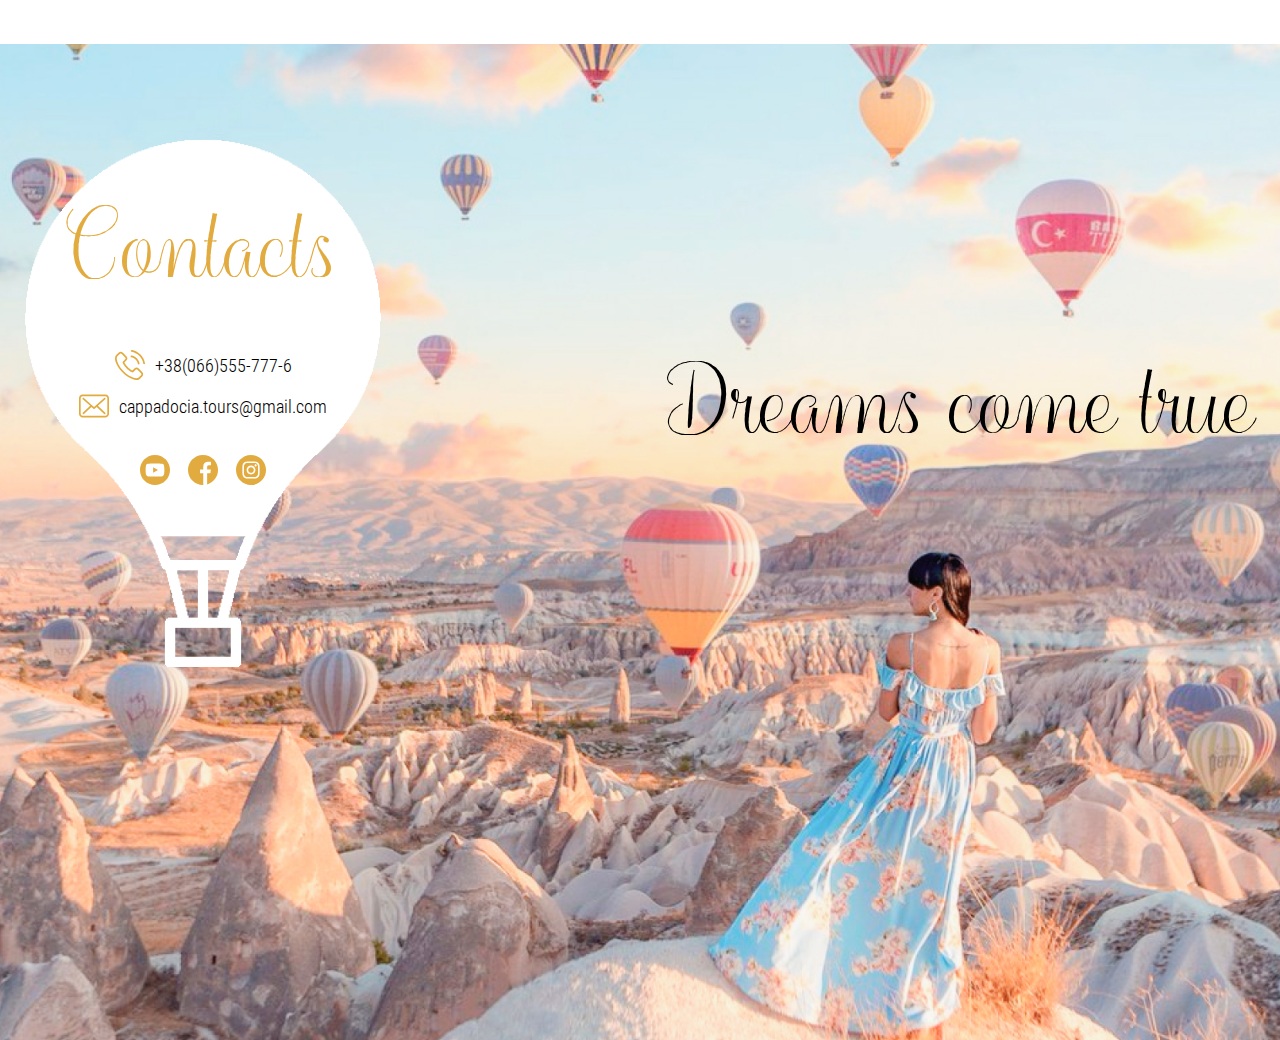
==== commit 63d37f77: "trap pap" ====
--- a/index.html
+++ b/index.html
@@ -1,6 +1,6 @@
 <!DOCTYPE html>
 <html lang="en">
-
+трап пап
 <head>
 	<meta charset="UTF-8">
 	<meta name="viewport" content="width=device-width, initial-scale=1.0">
